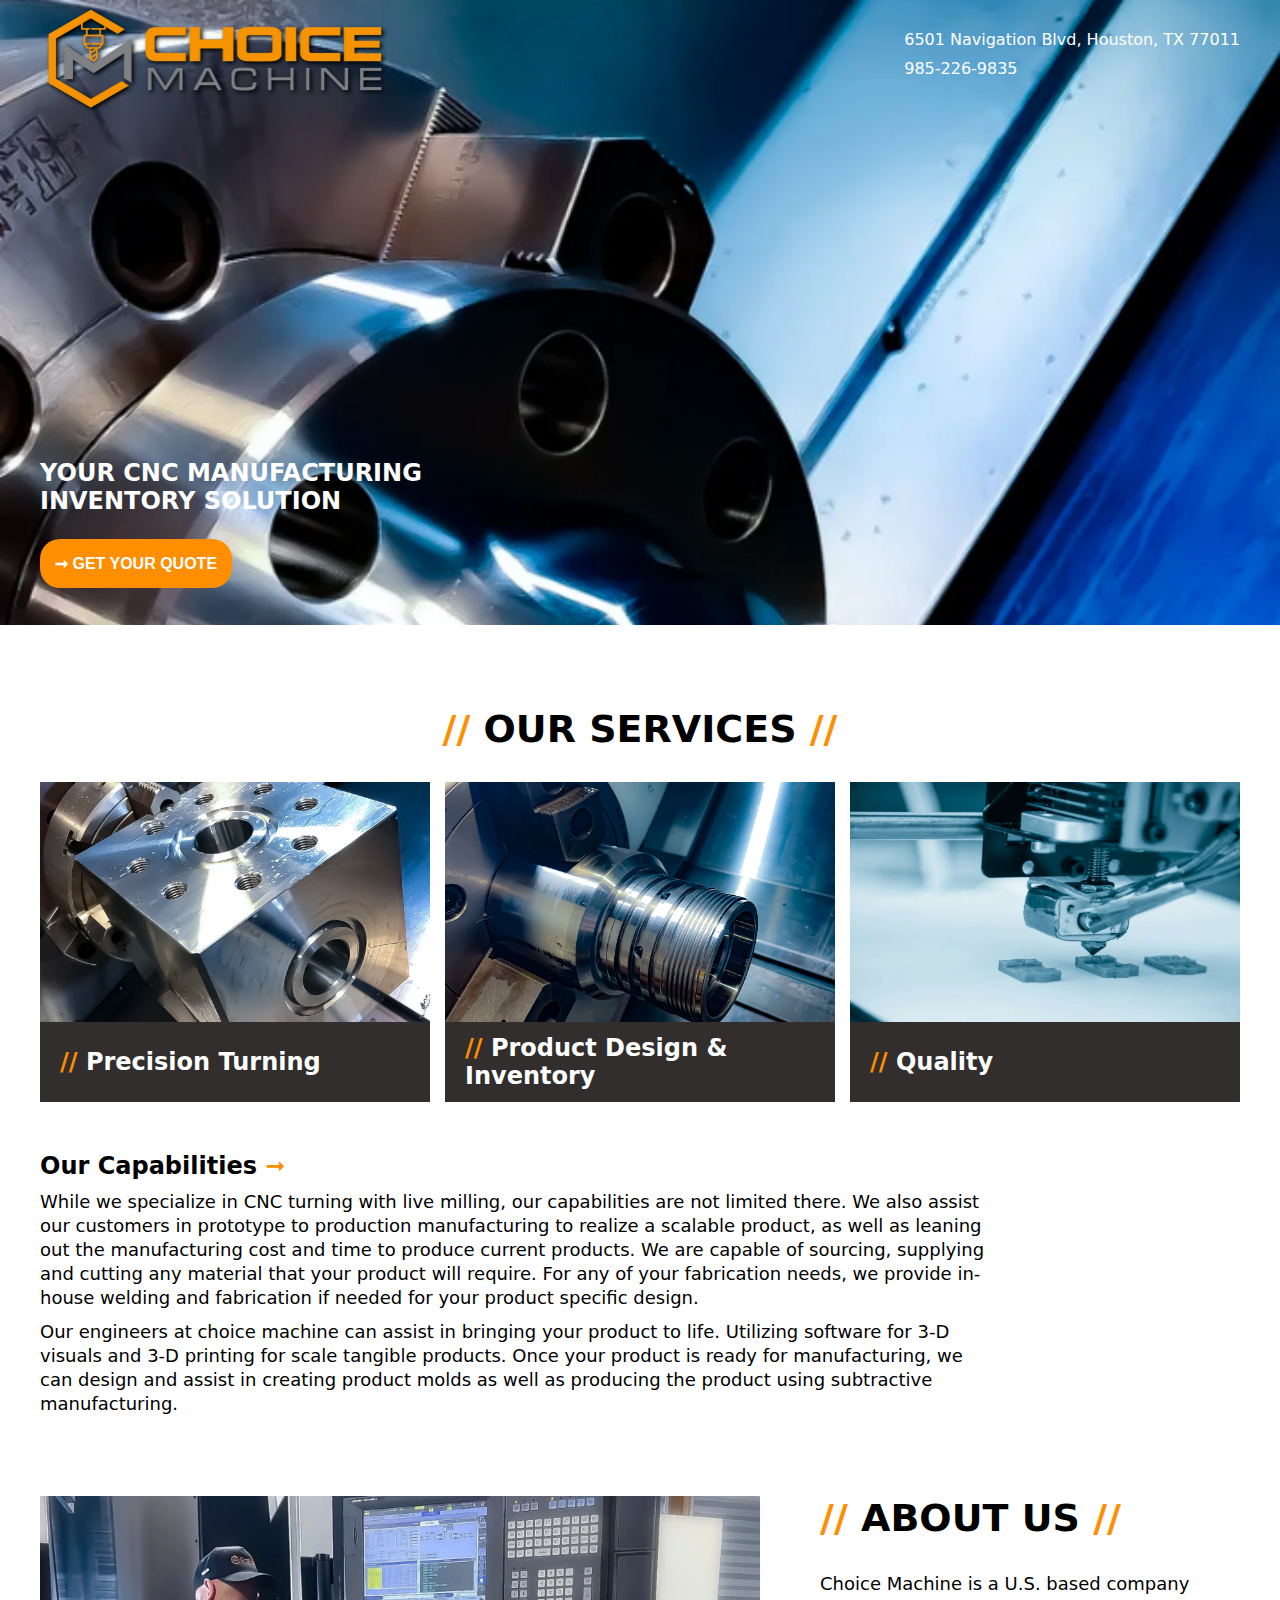
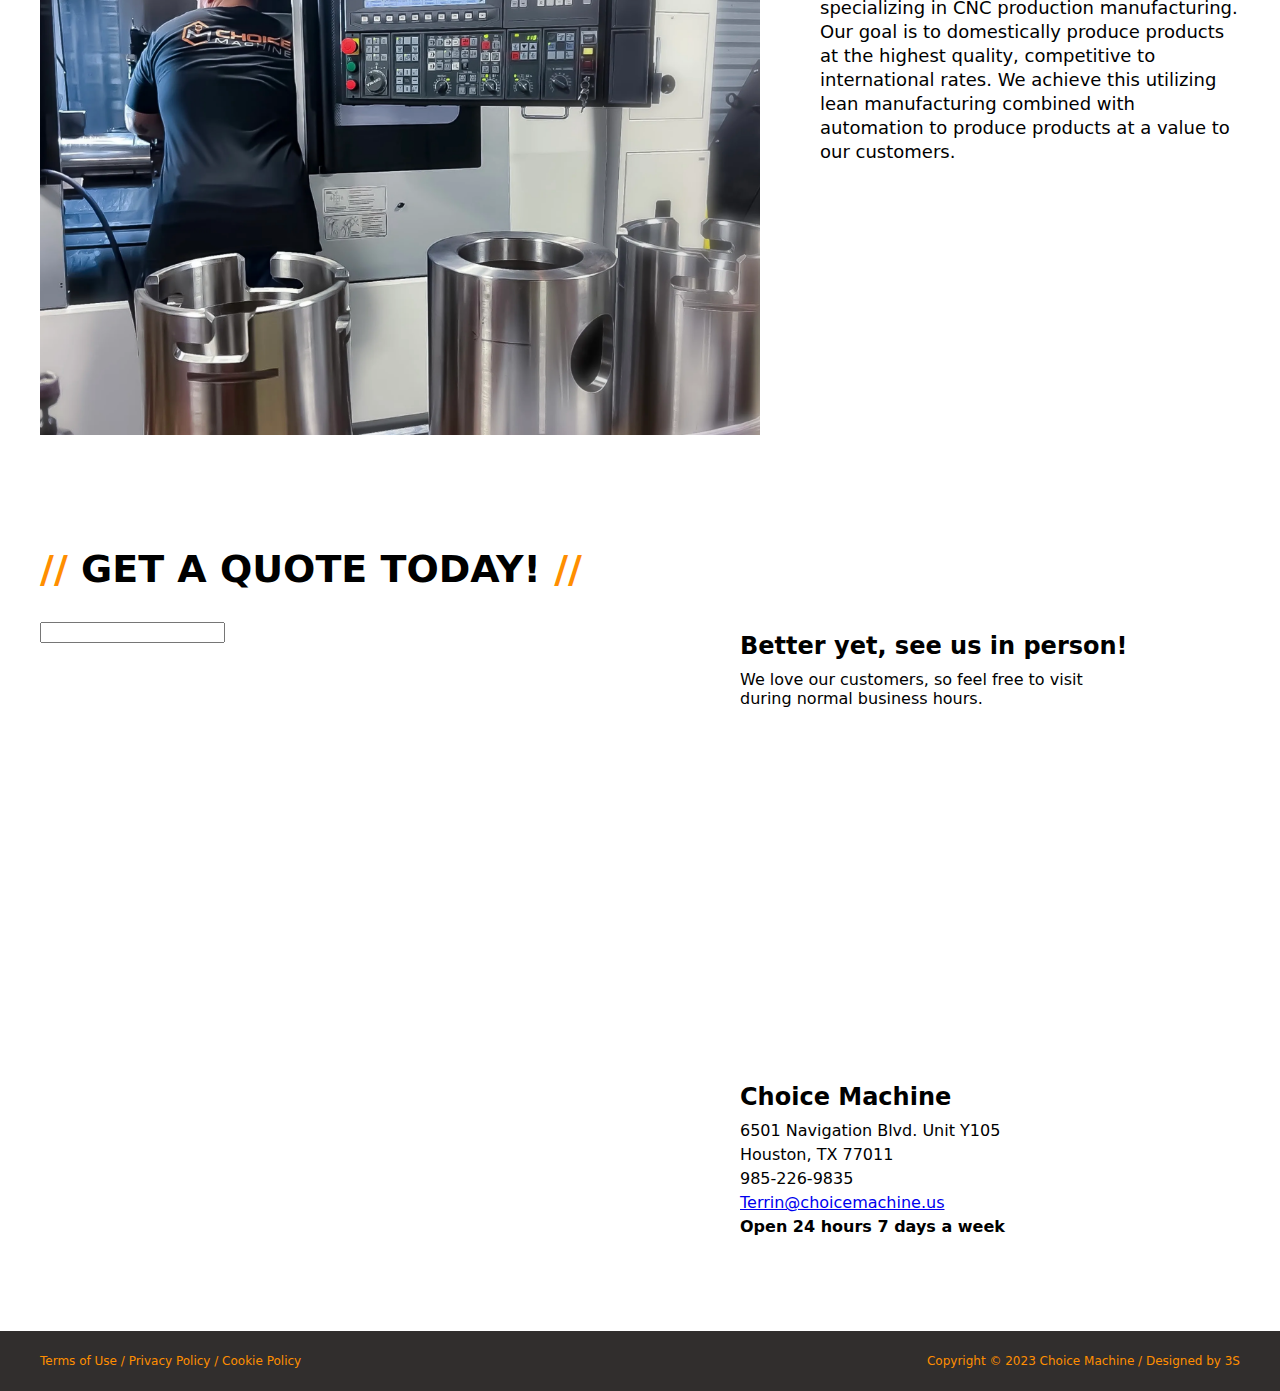
==== index.html @ 91a6412e "mobile styles" ====
<html lang="en">
<head>
  <meta charset="UTF-8">
  <meta name="viewport" content="width=device-width, initial-scale=1.0">
  <title>Choice Machine</title>
  <link rel="icon" href="./images/logo.webp">
  <link rel="stylesheet" href="master.css">
</head>
<body>
  <header>
    <div class="header-content">
      <div>
        <img src="./images/logo.webp" alt="logo" />
        <div class="nav-content">
          <p>6501 Navigation Blvd, Houston, TX 77011</p>
          <p>985-226-9835</p>
        </div>
      </div>
      <div class="quote-button">
        <h3>YOUR CNC MANUFACTURING <br> INVENTORY  SOLUTION</h3>
        <button><a href="#get-quote">&#10142; GET YOUR QUOTE</a></button>
      </div>
    </div>
  </header>
  <div class="main-content">

<!--    SERVICES SECTION-->

    <section id="services">
      <h2><span>//</span> OUR SERVICES <span>//</span></h2>
      <div class="service-info">
        <div class="service">
          <img src="./images/service_1.png" alt="part design image" />
          <div class="title">
            <h3><span>//</span> Precision Turning</h3>
          </div>
          <div class="overlay">
            <h3>Precision Turning</h3>
            <p>Specializing in precision, turning with live, tooling maximizing production with bar, feeder and automation to achieve lights out manufacturing providing value to our customers.</p>
          </div>
        </div>
        <div class="service">
          <img src="./images/service_2.png" alt="machining image" />
          <div class="title">
            <h3><span>//</span> Product Design &  Inventory</h3>
          </div>
          <div class="overlay">
            <h3>Product Design & Inventory</h3>
            <p>From as little as an idea, we can generate a 3-D virtual product and tangible 3-D printed prototype ready for mass manufacturing. Catering to our customers inventory needs, we provide in-house climate controlled warehouse storage.</p>
          </div>
        </div>
        <div class="service">
          <img src="./images/service_3.png" alt="supply chain image" />
          <div class="title">
            <h3><span>//</span> Quality</h3>
          </div>
          <div class="overlay">
            <h3>Quality</h3>
            <p>We are committed to delivering exceptional precision and quality in every product we manufacture. Our highly skilled team utilizes state-of-the-art technology, adhering to rigorous quality control processes to ensure each component exceeds custom specifications. We prioritize continuous improvement, custom satisfaction, and on-time delivery, making us a trusted partner for all your CNC machining needs.</p>
          </div>
        </div>
      </div>
      <div class="capabilities">
        <h3>Our Capabilities <span>&#10142;</span></h3>
        <p>While we specialize in CNC turning with live milling,  our capabilities are not limited there. We also assist our customers in prototype to production manufacturing to realize a scalable product, as well as leaning out the manufacturing cost and time to produce current products. We are capable of sourcing, supplying and cutting any material that your product will require. For any of your fabrication needs, we provide in-house welding and fabrication if needed for your product specific design.</p>
        <p>Our engineers at choice machine can assist in bringing your product to life. Utilizing software for 3-D visuals and 3-D printing for scale tangible products. Once your product is ready for manufacturing, we can design and assist in creating product molds as well as producing the product using subtractive manufacturing.</p>
      </div>
    </section>

<!--    ABOUT US SECTION-->

    <section id="about-us">
      <h2 class="mobile"><span>//</span> ABOUT US <span>//</span></h2>
      <img src="images/about_us.png" />
      <div>
        <h2 class="desktop"><span>//</span> ABOUT US <span>//</span></h2>
        <p>Choice Machine is a U.S. based company specializing in CNC production manufacturing. Our goal is to domestically produce products at the highest quality, competitive to international rates. We achieve this utilizing lean manufacturing combined with automation to produce products at a value to our customers.</p>
      </div>
    </section>

<!--    GET A QUOTE-->

    <section id="get-quote">
      <h2><span>//</span> GET A QUOTE TODAY! <span>//</span></h2>
      <div class="contact-container">
        <div class="form">
          <input />
        </div>
        <div class="address">
          <h4>Better yet, see us in person!</h4>
          <p>We love our customers, so feel free to visit during normal business hours.</p>
          <iframe
                  src="https://www.google.com/maps/embed?pb=!1m18!1m12!1m3!1d3463.9435315327482!2d-95.3067682!3d29.750347399999995!2m3!1f0!2f0!3f0!3m2!1i1024!2i768!4f13.1!3m3!1m2!1s0x8640bc21a9628c05%3A0x14b3a425edf90ebf!2s6501%20Navigation%20Blvd%20y105%2C%20Houston%2C%20TX%2077011!5e0!3m2!1sen!2sus!4v1688682218917!5m2!1sen!2sus"
                  width="600" height="450" style="border:0;" allowfullscreen="" loading="lazy"
                  referrerpolicy="no-referrer-when-downgrade">
          </iframe>
          <h4>Choice Machine</h4>
          <p>6501 Navigation Blvd. Unit Y105</p>
          <p>Houston, TX 77011</p>
          <p>985-226-9835</p>
          <a href="mailto:terrin@choicemachine.us">Terrin@choicemachine.us</a>
          <p>Open 24 hours 7 days a week</p>
        </div>
      </div>
    </section>
  </div>
  <footer>
    <div class="footer-content">
      <div>
        <a href="/">Terms of Use /</a>
        <a href="/">Privacy Policy /</a>
        <a href="/">Cookie Policy</a>
      </div>
      <p>Copyright &#169; 2023 Choice Machine / Designed by <a href="">3S</a> </p>
    </div>
  </footer>
</body>
</html>
---- master.css ----
:root {
    --dark-gray: #312e2d;
    --orange-color: #ff8e00;
    --orange-hover-color: #ff8210;
}

/* BODY */
body {
    font-family: system-ui, -apple-system, BlinkMacSystemFont, 'Segoe UI', Roboto, Oxygen, Ubuntu, Cantarell, 'Open Sans', 'Helvetica Neue', sans-serif;
    margin: 0;
    overflow-x: hidden;
}

body p {
    margin: 0;
}

/* HEADINGS */

h2 {
    font-size: 38px;
}

h3 {
    color: #ffffff;
    font-size: 24px;
}

h4 {
    font-size: 24px;
}

span {
    color: var(--orange-color);
}

/*HEADER*/

header {
    background-image: url("./images/bg_header.png");
    background-size: cover;
    color: #ffffff;
    display: flex;
    height: 625px;
    justify-content: center;
    margin-bottom: 50px;
    width: 100%;
}

div.header-content {
    display: flex;
    flex-direction: column;
    height: 94%;
    justify-content: space-between;
    max-width: 1200px;
    width: 94%;
}

div.header-content > div:first-child {
    align-items: center;
    display: flex;
    justify-content: space-between;
}

header img {
    filter: drop-shadow(2px 2px 2px #000000);
    width: 350px;
}

header div.nav-content p {
    margin-bottom: 10px;
}

header button {
    background-color: var(--orange-color);
    border: none;
    border-radius: 20px;
    cursor: pointer;
    padding: 15px;
}

header button:hover {
    background-color: var(--orange-hover-color);
}

header button a {
    color: #ffffff;
    font-size: 16px;
    font-weight: bold;
    text-decoration: none;
}

/* MAIN SECTIONS */

div.main-content {
    align-items: center;
    display: flex;
    flex-direction: column;
    width: 100%
}

section {
    align-items: center;
    display: flex;
    flex-direction: column;
    margin-bottom: 80px;
    max-width: 1200px;
    width: 94%;
}

/* SERVICES */

div.service-info {
    display: flex;
    flex-wrap: wrap;
    justify-content: space-between;
    width: 100%;
}

div.service {
    cursor: pointer;
    height: 320px;
    position: relative;
    width: 390px;
}

div.service h3 {
    margin: 0;
    padding-left: 20px;
}

div.service > img {
    height: 240px;
    width: 100%;
}

div.title {
    align-items: center;
    background-color: var(--dark-gray);
    display: flex;
    height: 80px;
    width: 100%;
}

div.overlay {
    align-items: center;
    background-color: var(--orange-color);
    color: #ffffff;
    display: flex;
    flex-direction: column;
    height: 100%;
    justify-content: center;
    opacity: 0;
    position: absolute;
    top: 0;
    width: 100%;
}

div.overlay > h3 {
    margin-bottom: 15px;
    padding-left: 0;
}

div.overlay > p {
    width: 80%
}

div.service:hover div.overlay {
    opacity: 100%;
}

div.capabilities {
    align-self: flex-start;
    width: 80%;
}

div.capabilities > p {
    font-size: 18px;
    line-height: 1.5rem;
    margin-top: 10px;
}

div.capabilities > h3 {
    align-self: flex-start;
    color: #000000;
    margin-bottom: 10px;
    margin-top: 50px;
}

/* ABOUT US */

section#about-us  {
    align-items: flex-start;
    flex-direction: row;
    justify-content: space-between;
}

section#about-us div {
    width: 35%;
}

section#about-us div > p {
    font-size: 18px;
    line-height: 1.5rem;
    margin-top: 20px;
}

section#about-us img {
    width: 60%;
}

section#about-us h2.desktop {
    margin-top: 0;
}

section#about-us  h2.mobile {
    display: none;
}

/* GET QUOTE */

section#get-quote {
    margin-bottom: 50px;
}

section#get-quote h2 {
    align-self: flex-start;
}

#get-quote h4 {
    margin: 10px 0px;
}

div.contact-container {
    display: flex;
    justify-content: space-between;
    width: 100%
}

div.address p {
    margin-bottom: 5px;
    max-width: 380px;
}

div.address p:last-child {
    font-weight: bold;
    margin-top: 5px;
}

iframe  {
    height: 350px;
    margin-top: 10px;
    width: 500px;
}

/* CAPABILITIES */

/*section#capabilities > h2 {*/
/*    align-self: flex-start;*/
/*}*/

/*section#capabilities > p {*/
/*    line-height: 1.35rem;*/
/*}*/

/*section#capabilities > table {*/
/*    margin-top: 20px;*/
/*}*/

/*table h3 {*/
/*    margin: 0;*/
/*}*/

/*table span {*/
/*    color: #ffffff;*/
/*}*/

/* FOOTER */

footer {
    background-color: var(--dark-gray);
    color: var(--orange-color);
    display: flex;
    font-size: 12px;
    height: 60px;
    justify-content: center;
    margin-top: 40px;
    width: 100%;
}

footer div.footer-content {
    align-items: center;
    display: flex;
    justify-content: space-between;
    max-width: 1200px;
    width: 94%;
}

footer a {
    color: var(--orange-color);
    text-decoration: none;
}

footer a:hover {
    color: #ffffff;
}

/*TABLET STYLES*/

@media (min-width: 641px) and (max-width: 915px) {
    /* SERVICES */

    div.service-info {
        justify-content: center;
    }

    div.service {
        margin-bottom: 20px;
    }
}

/*MOBILE STYLES*/

@media (max-width: 640px) {
    /*HEADER*/
    header {
        height: 500px;
    }

    div.header-content > div:first-child {
        flex-direction: column;
    }

    header div.nav-content p {
        font-weight: bold;
        margin-bottom: 10px;
        text-shadow: 2px 2px black;
    }

    /*HEADINGS*/
    h2 {
        font-size: 32px;
        margin-top: 0;
    }

    /* MAIN SECTIONS */
    section {
        margin-bottom: 50px;
        width: 100%;
    }

    /* SERVICES */
    div.capabilities {
        align-self: center;
        width: 90%;
    }

    /*ABOUT-US*/
    section#about-us  {
        align-items: center;
        flex-direction: column;
    }

    section#about-us  h2.mobile {
        display: block;
        text-align: center;
    }

    section#about-us  h2.desktop  {
        display: none;
    }

    section#about-us img {
        width: 100%;
    }

    section#about-us div {
        width: 90%;
    }

    section#about-us > p {
        width: 90%;
    }

    /* GET QUOTE */
    section#get-quote h2 {
        align-self: center;
        font-size: 30px;
    }

    div.contact-container {
        flex-direction: column;
    }

    section#get-quote iframe {
        width: 100%;
    }

    section#get-quote h4, p, a {
        padding-left: 10px;
    }


    /* FOOTER */
    footer {
        margin-top: 0;
    }

    footer div.footer-content {
        flex-direction: column;
        justify-content: space-around;
    }
}
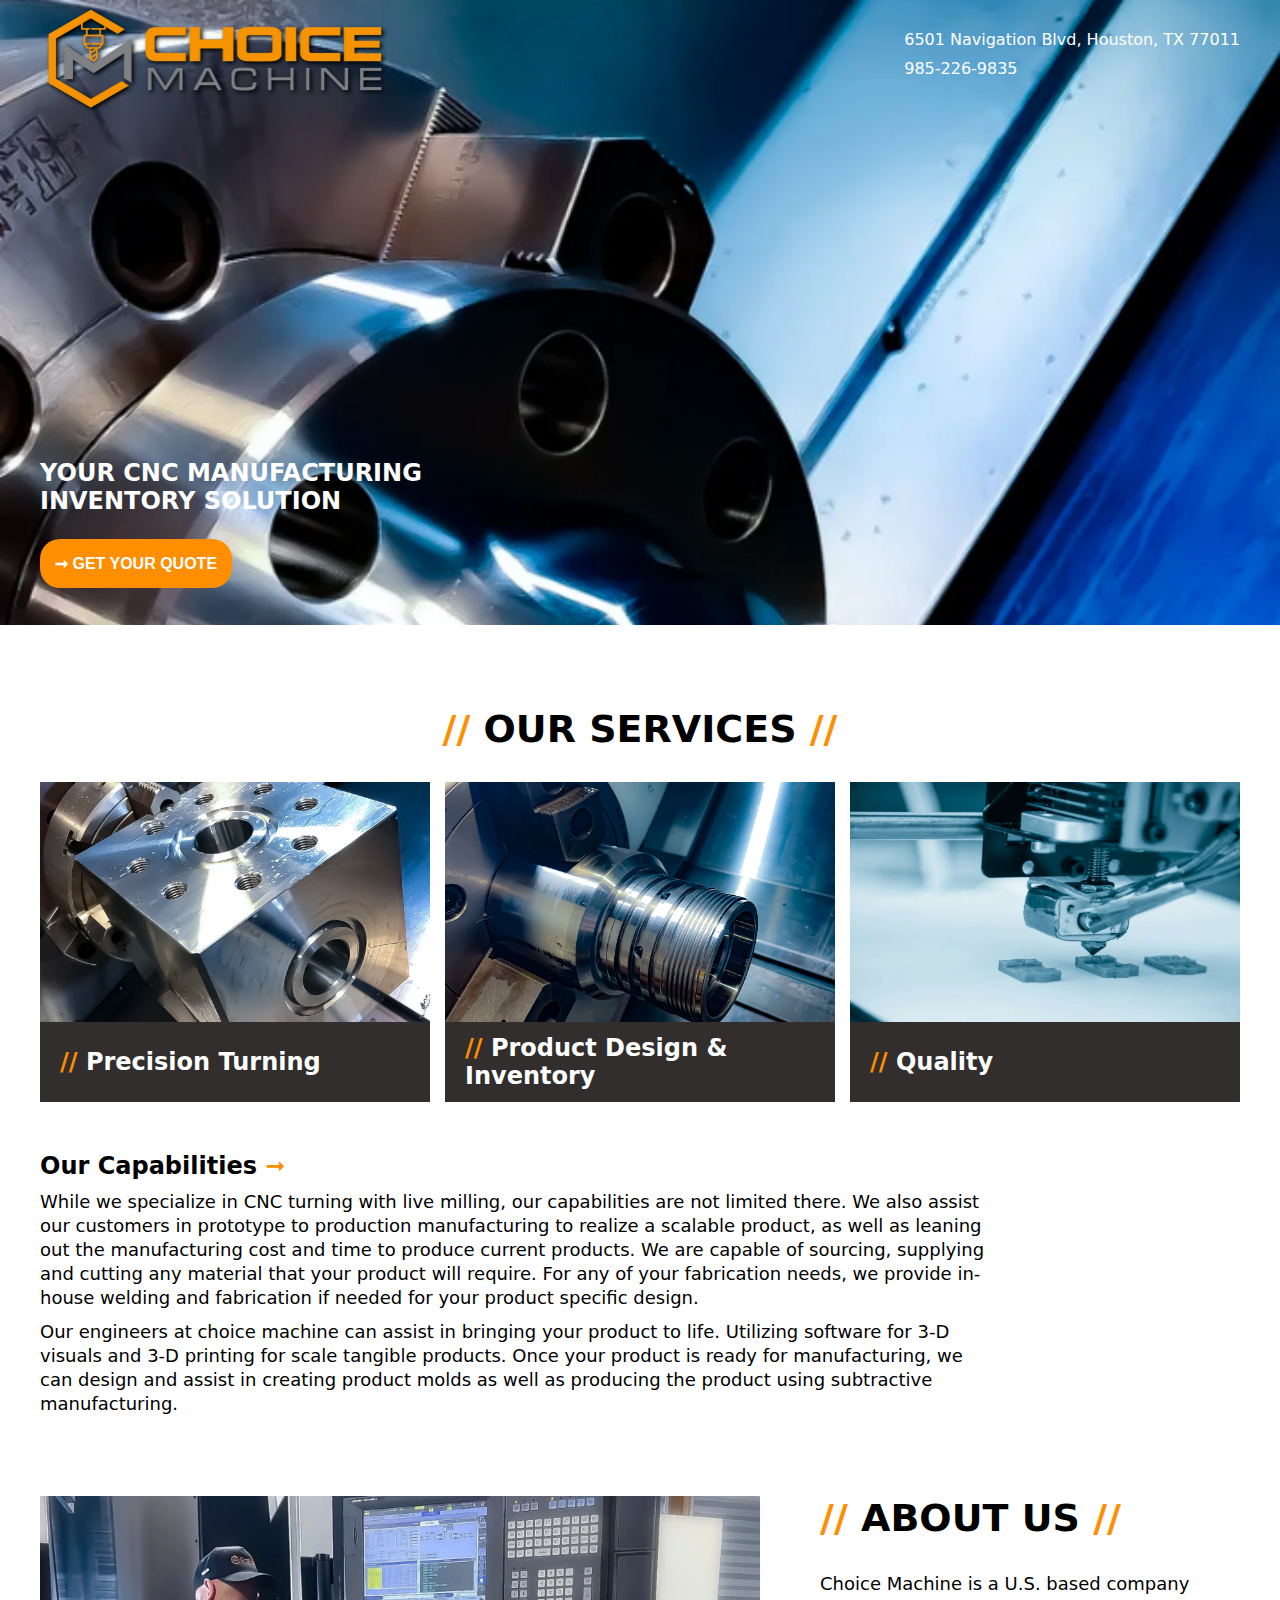
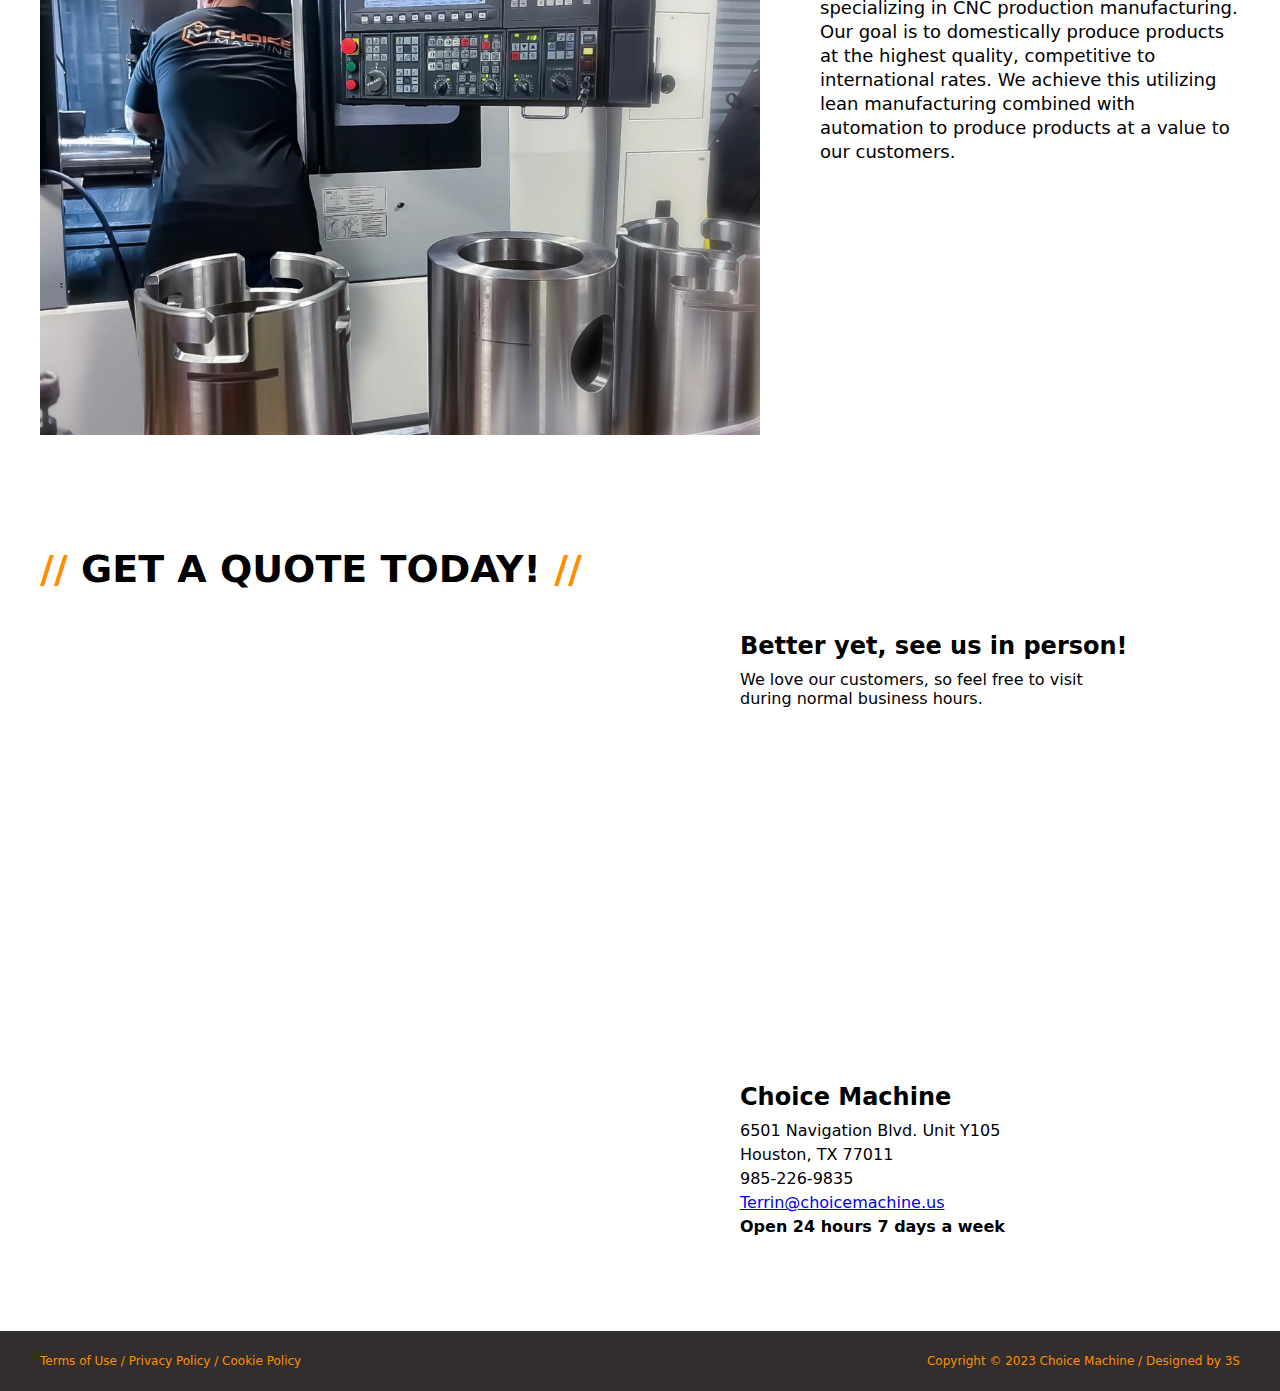
==== commit 12c5cae5: "Adding hubspot form" ====
--- a/index.html
+++ b/index.html
@@ -18,7 +18,7 @@
       </div>
       <div class="quote-button">
         <h3>YOUR CNC MANUFACTURING <br> INVENTORY  SOLUTION</h3>
-        <button><a href="#get-quote">&#10142; GET YOUR QUOTE</a></button>
+        <button><a href="#quote">&#10142; GET YOUR QUOTE</a></button>
       </div>
     </div>
   </header>
@@ -81,10 +81,17 @@
 <!--    GET A QUOTE-->
 
     <section id="get-quote">
-      <h2><span>//</span> GET A QUOTE TODAY! <span>//</span></h2>
+      <h2 id="quote"><span>//</span> GET A QUOTE TODAY! <span>//</span></h2>
       <div class="contact-container">
         <div class="form">
-          <input />
+          <script charset="utf-8" type="text/javascript" src="//js.hsforms.net/forms/embed/v2.js"></script>
+          <script>
+            hbspt.forms.create({
+              region: "na1",
+              portalId: "43579281",
+              formId: "3d541214-cba6-4a3e-b65d-95de5de8afb2"
+            });
+          </script>
         </div>
         <div class="address">
           <h4>Better yet, see us in person!</h4>
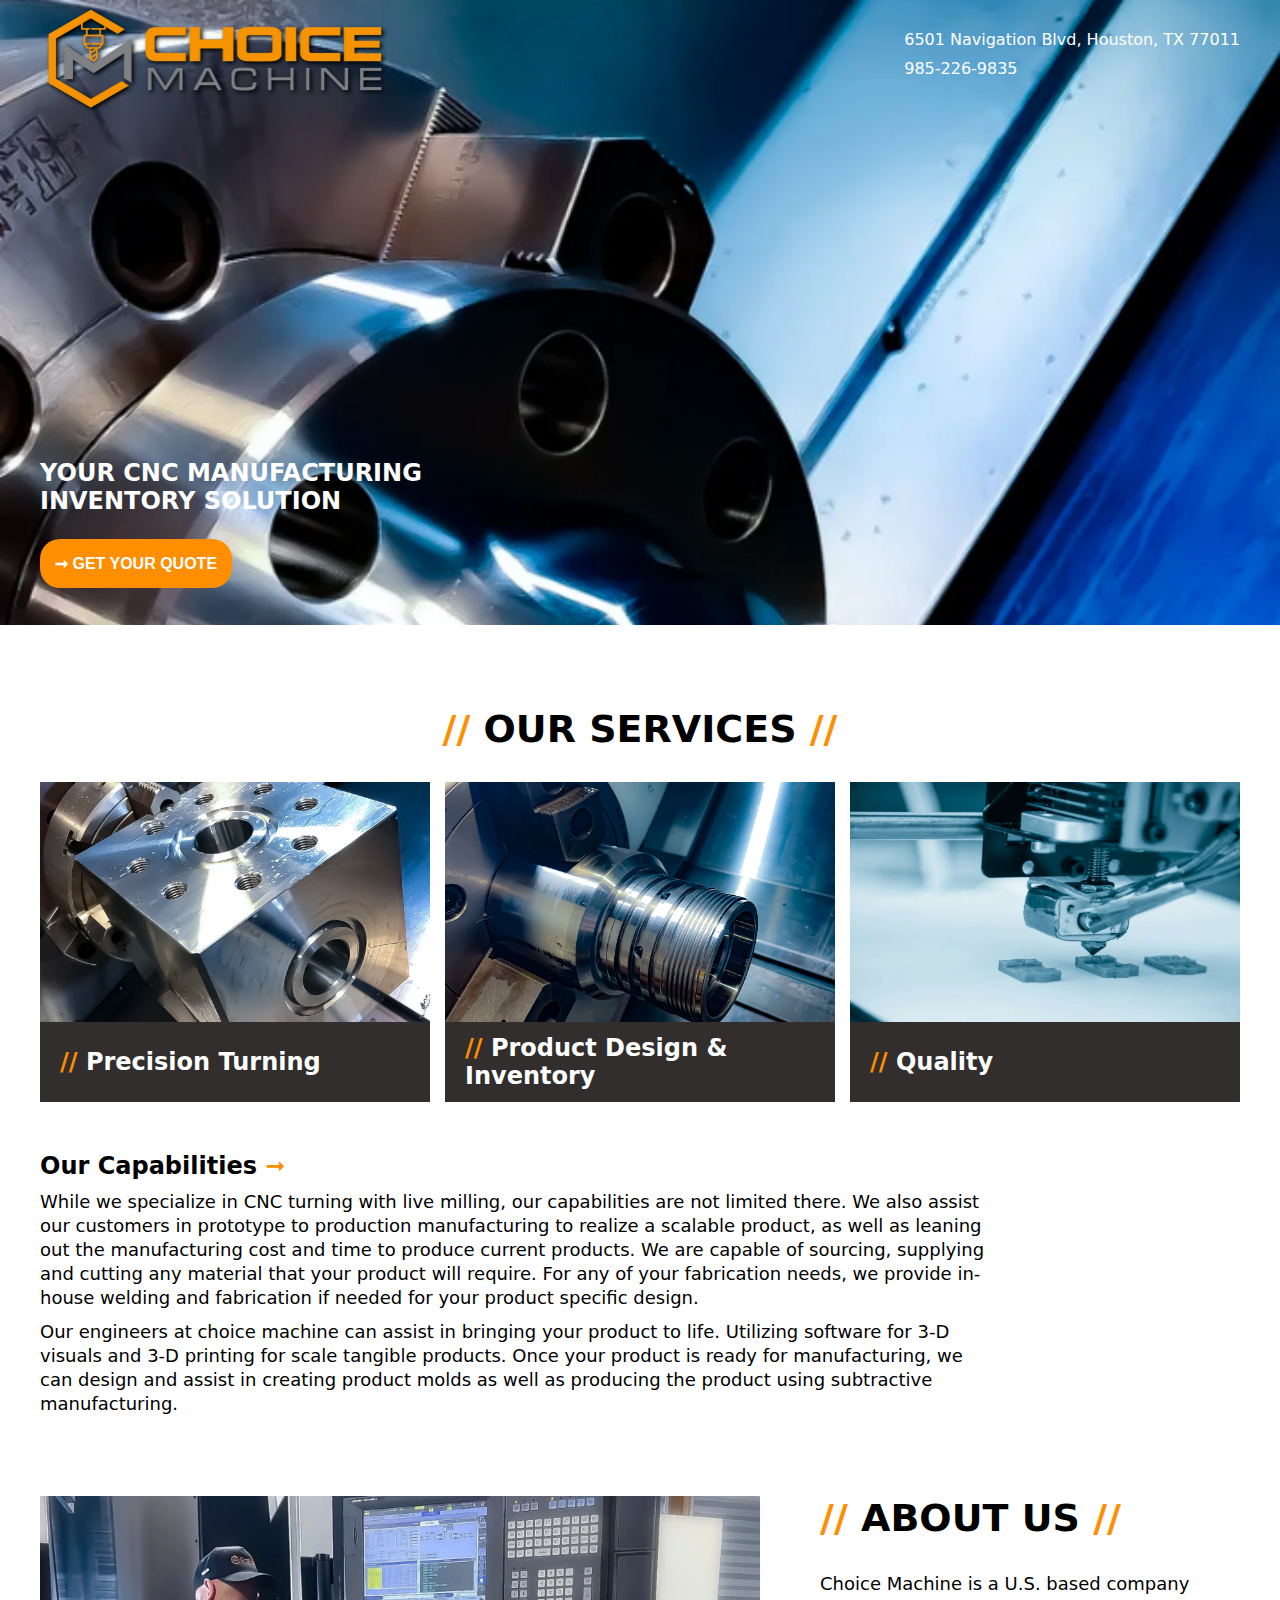
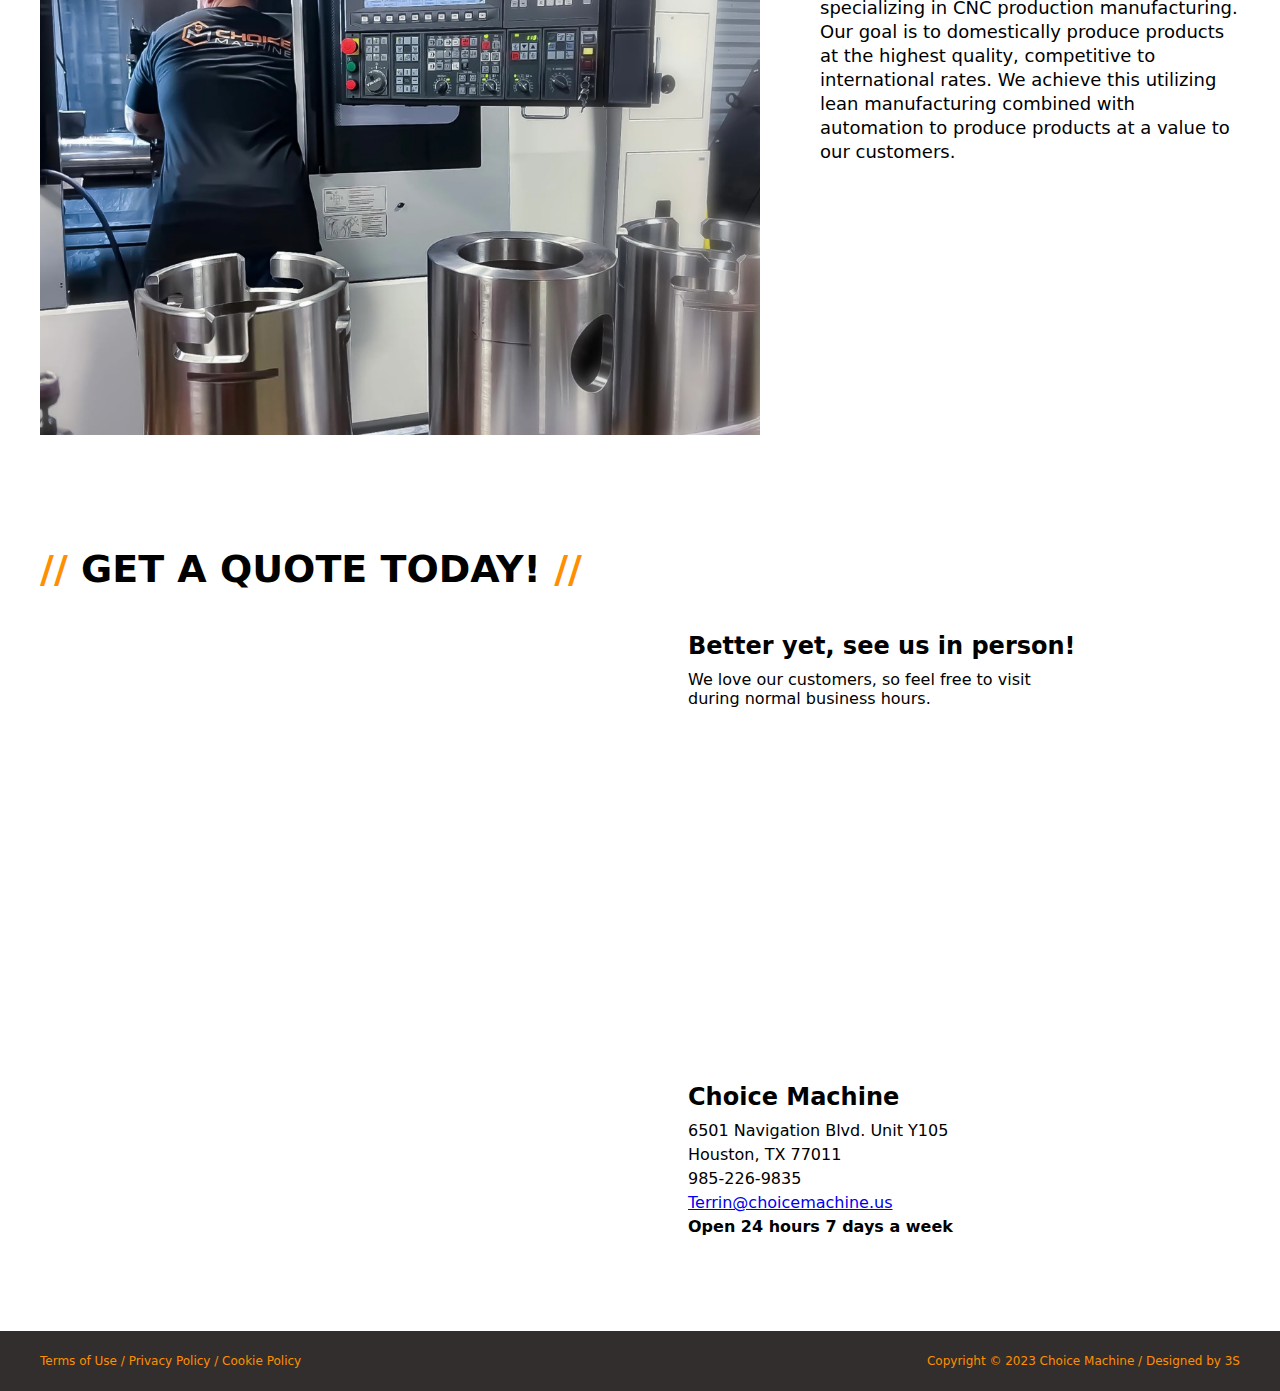
==== commit a5207a65: "Add hubspot embed code" ====
--- a/index.html
+++ b/index.html
@@ -6,6 +6,9 @@
   <link rel="icon" href="./images/logo.webp">
   <link rel="stylesheet" href="master.css">
 </head>
+<!-- Start of HubSpot Embed Code -->
+<script type="text/javascript" id="hs-script-loader" async defer src="//js.hs-scripts.com/43579281.js"></script>
+<!-- End of HubSpot Embed Code -->
 <body>
   <header>
     <div class="header-content">
--- a/master.css
+++ b/master.css
@@ -237,6 +237,14 @@
     width: 100%
 }
 
+div.form {
+    width: 46%;
+}
+
+div.address {
+    width: 46%;
+}
+
 div.address p {
     margin-bottom: 5px;
     max-width: 380px;
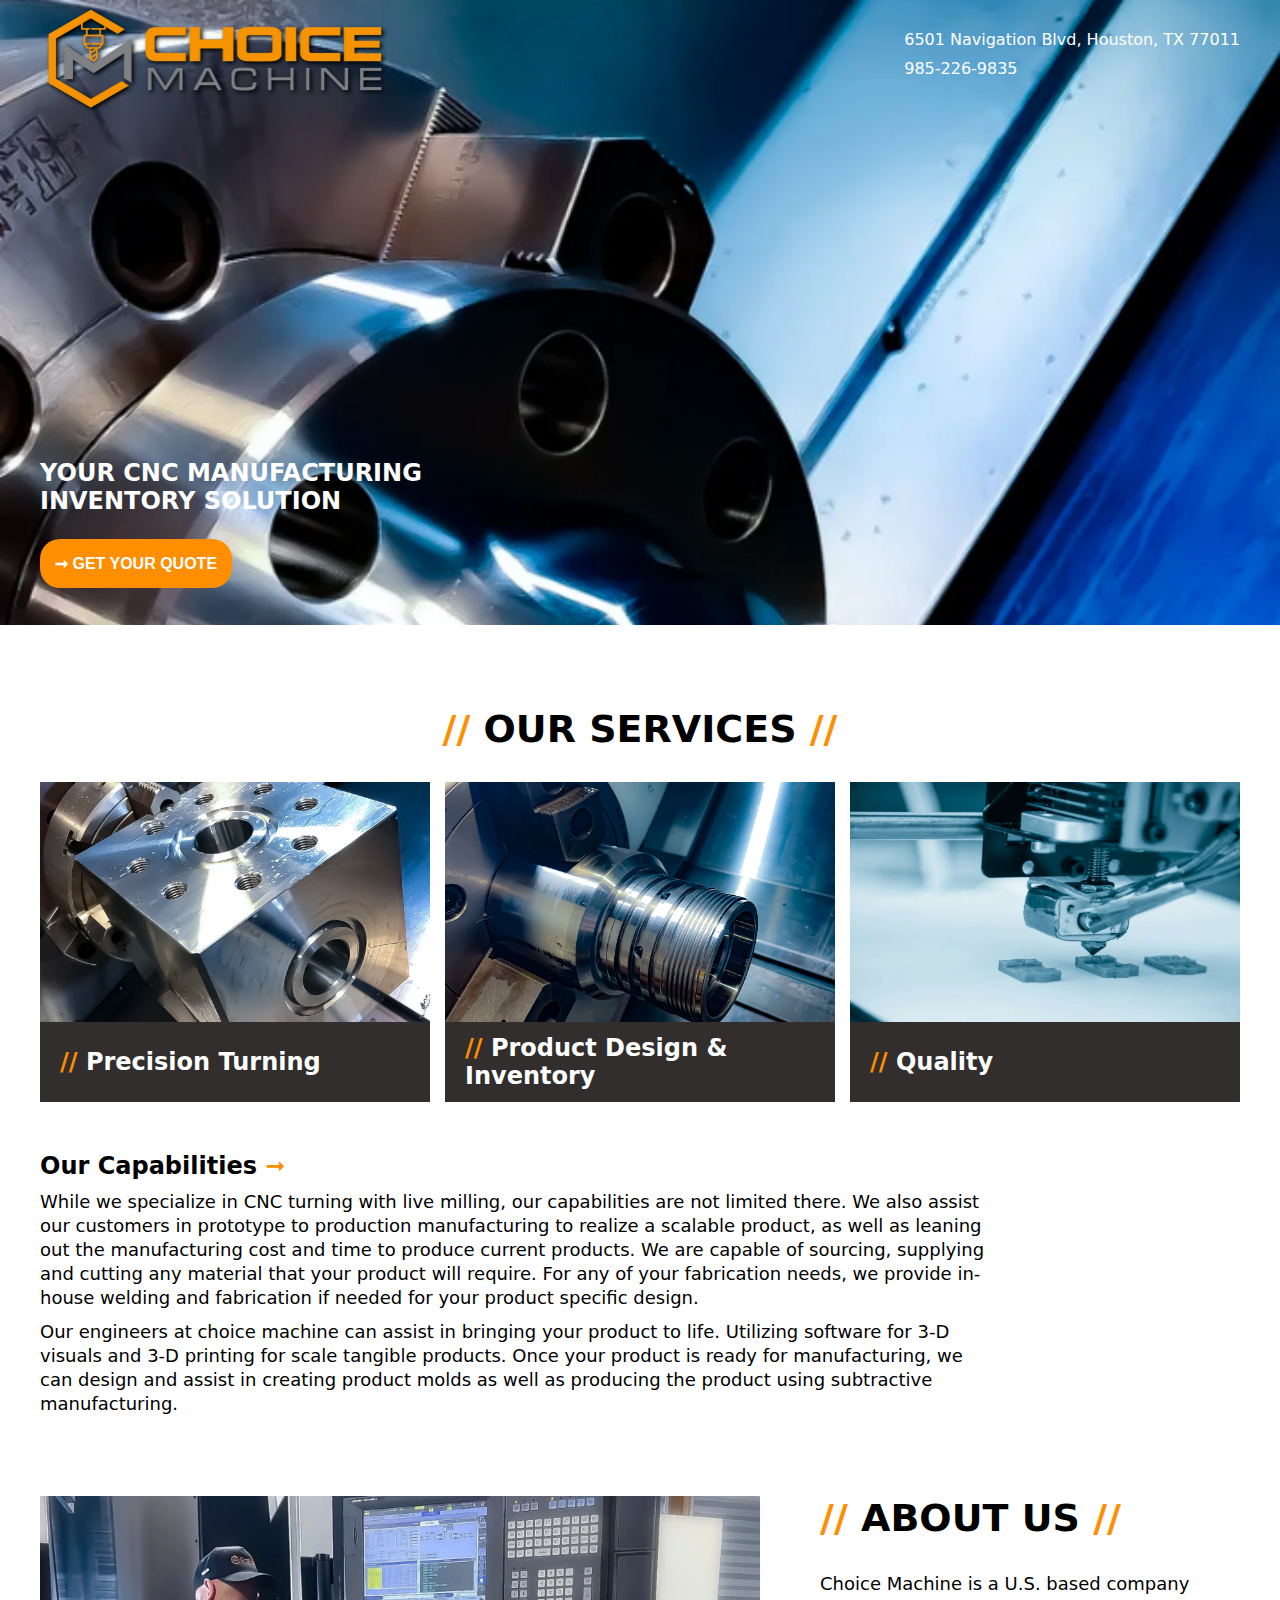
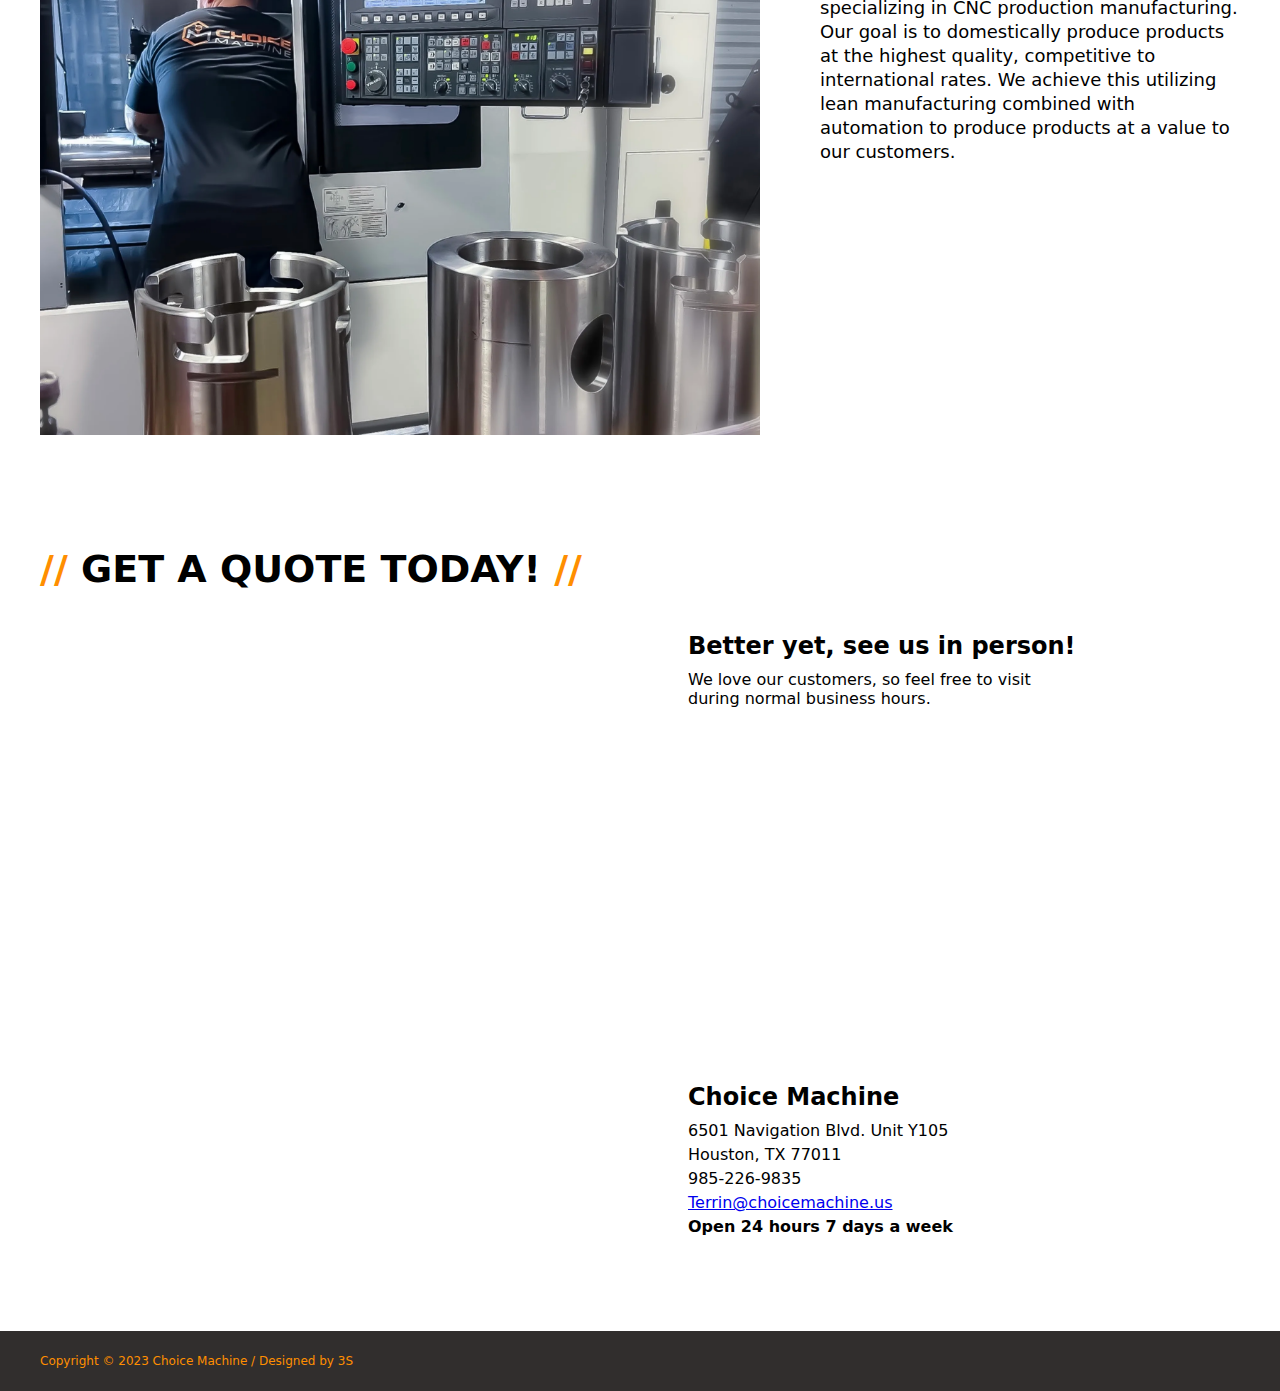
==== commit c63d92eb: "fix form mobile" ====
--- a/index.html
+++ b/index.html
@@ -116,11 +116,11 @@
   </div>
   <footer>
     <div class="footer-content">
-      <div>
-        <a href="/">Terms of Use /</a>
-        <a href="/">Privacy Policy /</a>
-        <a href="/">Cookie Policy</a>
-      </div>
+<!--      <div>-->
+<!--        <a href="/">Terms of Use /</a>-->
+<!--        <a href="/">Privacy Policy /</a>-->
+<!--        <a href="/">Cookie Policy</a>-->
+<!--      </div>-->
       <p>Copyright &#169; 2023 Choice Machine / Designed by <a href="">3S</a> </p>
     </div>
   </footer>
--- a/master.css
+++ b/master.css
@@ -258,7 +258,7 @@
 iframe  {
     height: 350px;
     margin-top: 10px;
-    width: 500px;
+    width: 100%;
 }
 
 /* CAPABILITIES */
@@ -397,7 +397,16 @@
     }
 
     div.contact-container {
+        align-items: center;
         flex-direction: column;
+    }
+
+    div.form {
+        width: 90%;
+    }
+
+    div.address {
+        width: 100%;
     }
 
     section#get-quote iframe {
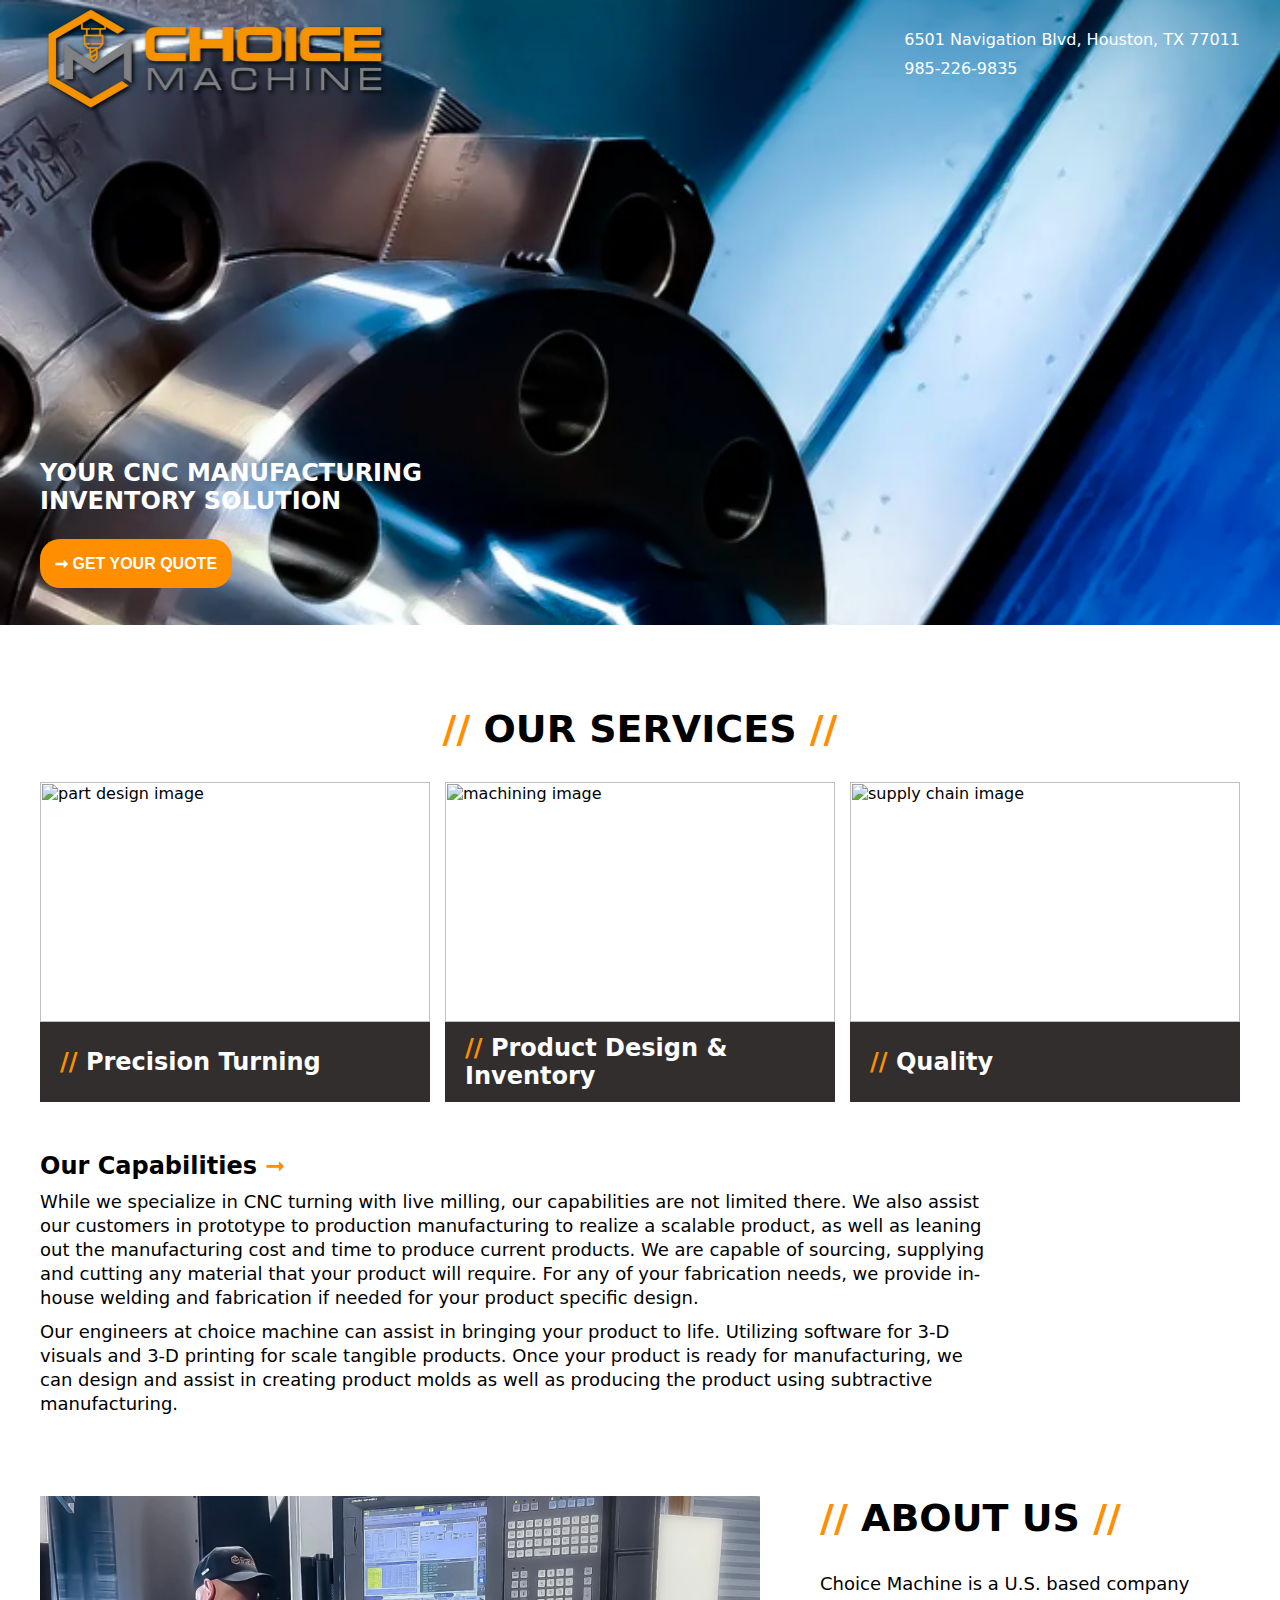
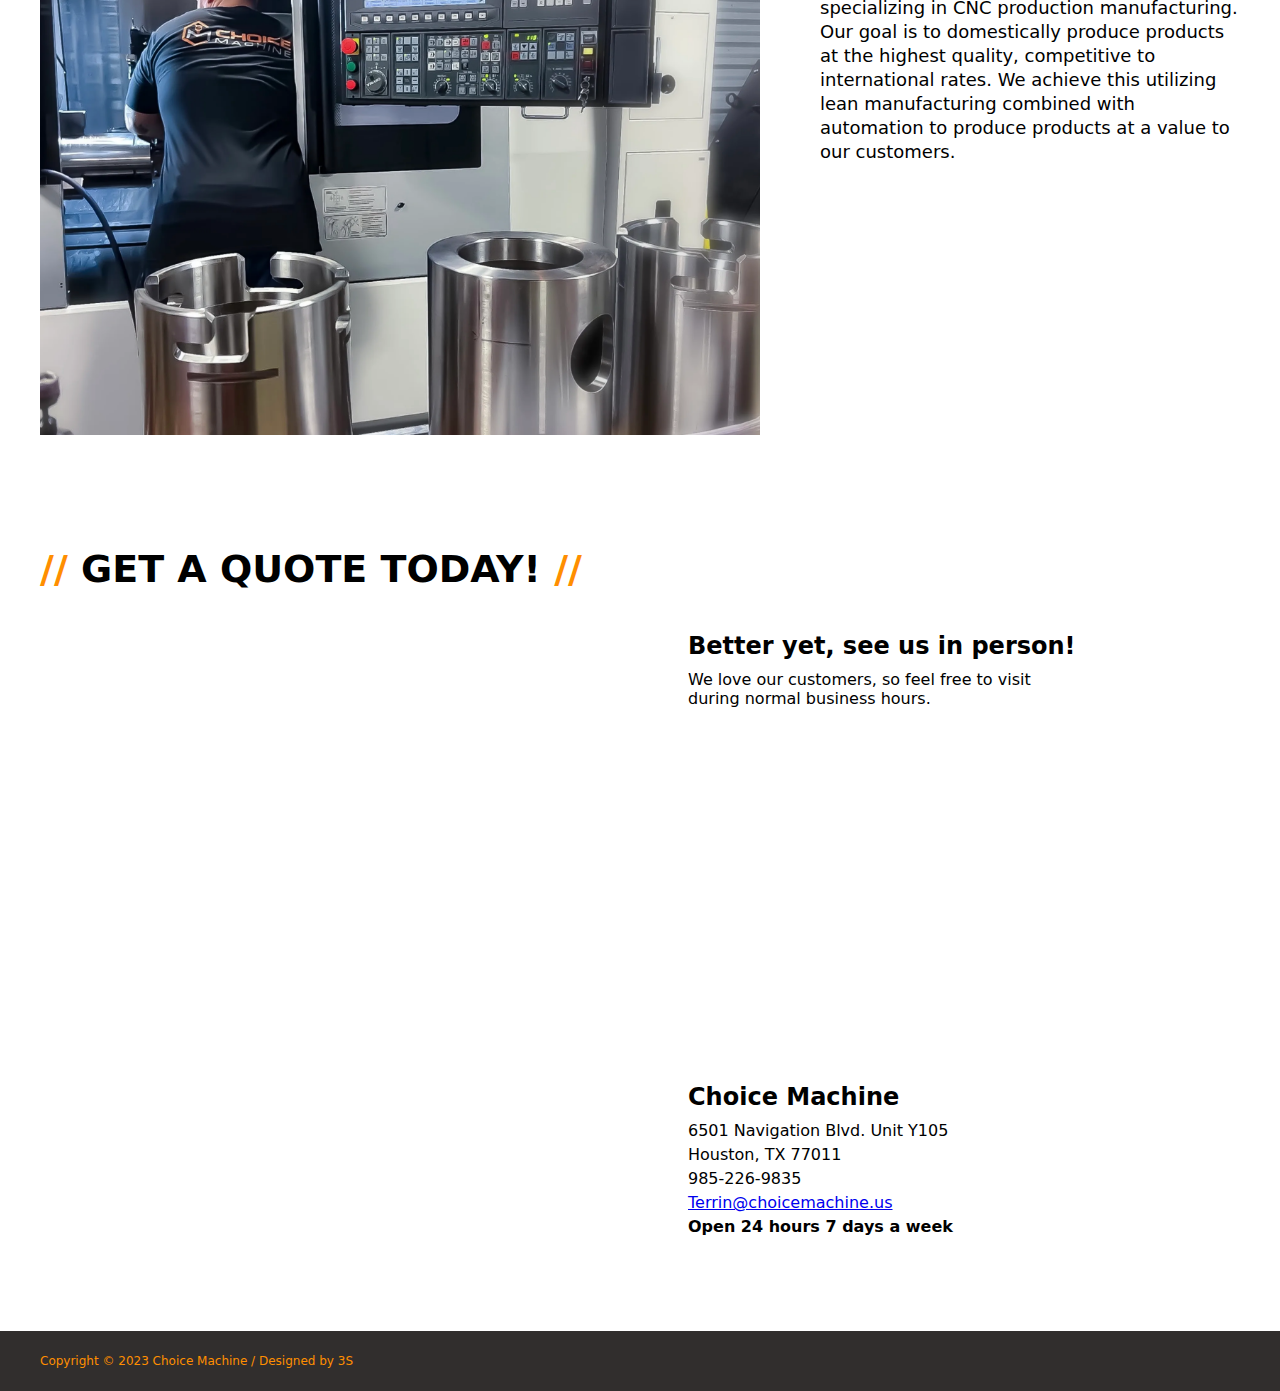
==== commit 230bbd39: "adding webp images" ====
--- a/index.html
+++ b/index.html
@@ -3,7 +3,7 @@
   <meta charset="UTF-8">
   <meta name="viewport" content="width=device-width, initial-scale=1.0">
   <title>Choice Machine</title>
-  <link rel="icon" href="./images/logo.webp">
+  <link rel="icon" href="./webp/logo.webp">
   <link rel="stylesheet" href="master.css">
 </head>
 <!-- Start of HubSpot Embed Code -->
@@ -13,7 +13,7 @@
   <header>
     <div class="header-content">
       <div>
-        <img src="./images/logo.webp" alt="logo" />
+        <img src="./webp/logo.webp" alt="logo" />
         <div class="nav-content">
           <p>6501 Navigation Blvd, Houston, TX 77011</p>
           <p>985-226-9835</p>
@@ -33,7 +33,7 @@
       <h2><span>//</span> OUR SERVICES <span>//</span></h2>
       <div class="service-info">
         <div class="service">
-          <img src="./images/service_1.png" alt="part design image" />
+          <img src="./webp/service_1.png" alt="part design image" />
           <div class="title">
             <h3><span>//</span> Precision Turning</h3>
           </div>
@@ -43,7 +43,7 @@
           </div>
         </div>
         <div class="service">
-          <img src="./images/service_2.png" alt="machining image" />
+          <img src="./webp/service_2.png" alt="machining image" />
           <div class="title">
             <h3><span>//</span> Product Design &  Inventory</h3>
           </div>
@@ -53,7 +53,7 @@
           </div>
         </div>
         <div class="service">
-          <img src="./images/service_3.png" alt="supply chain image" />
+          <img src="./webp/service_3.png" alt="supply chain image" />
           <div class="title">
             <h3><span>//</span> Quality</h3>
           </div>
--- a/master.css
+++ b/master.css
@@ -363,6 +363,11 @@
         width: 90%;
     }
 
+    div.service {
+        width: 100%;
+    }
+
+
     /*ABOUT-US*/
     section#about-us  {
         align-items: center;
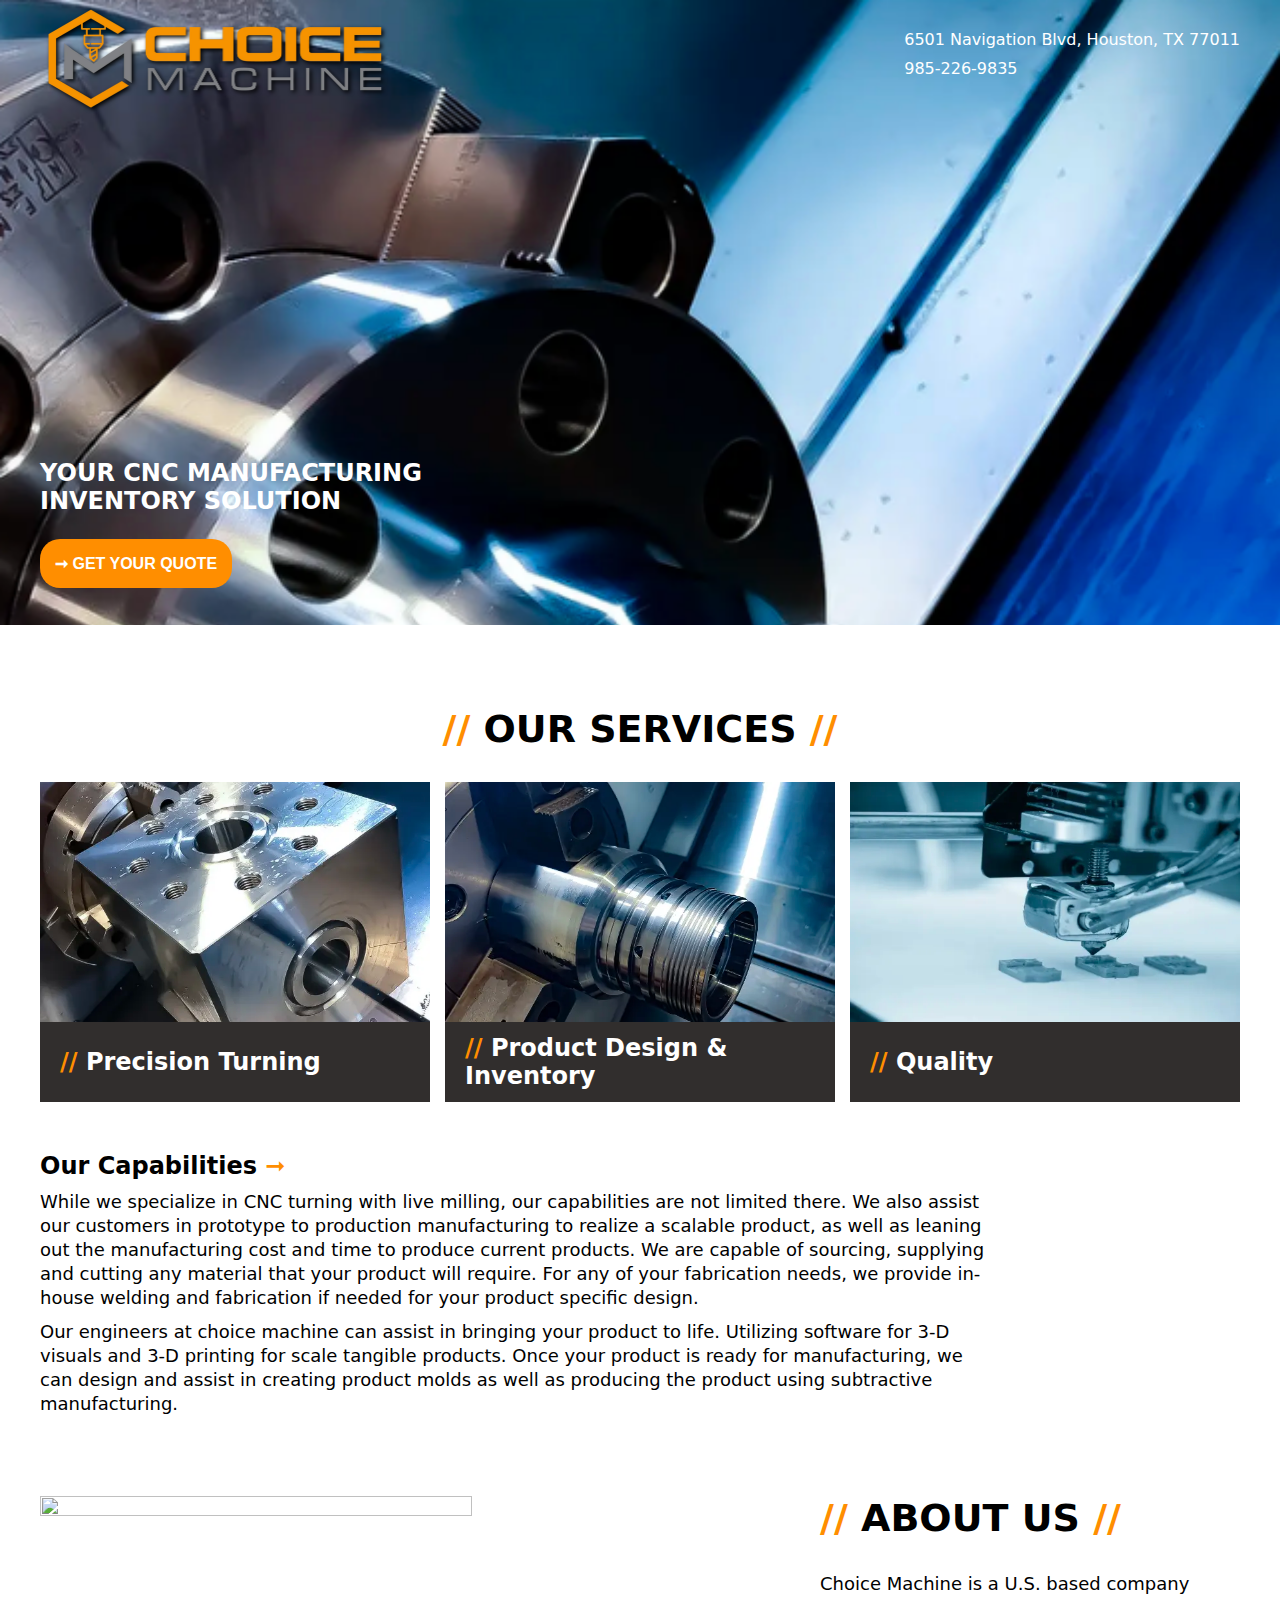
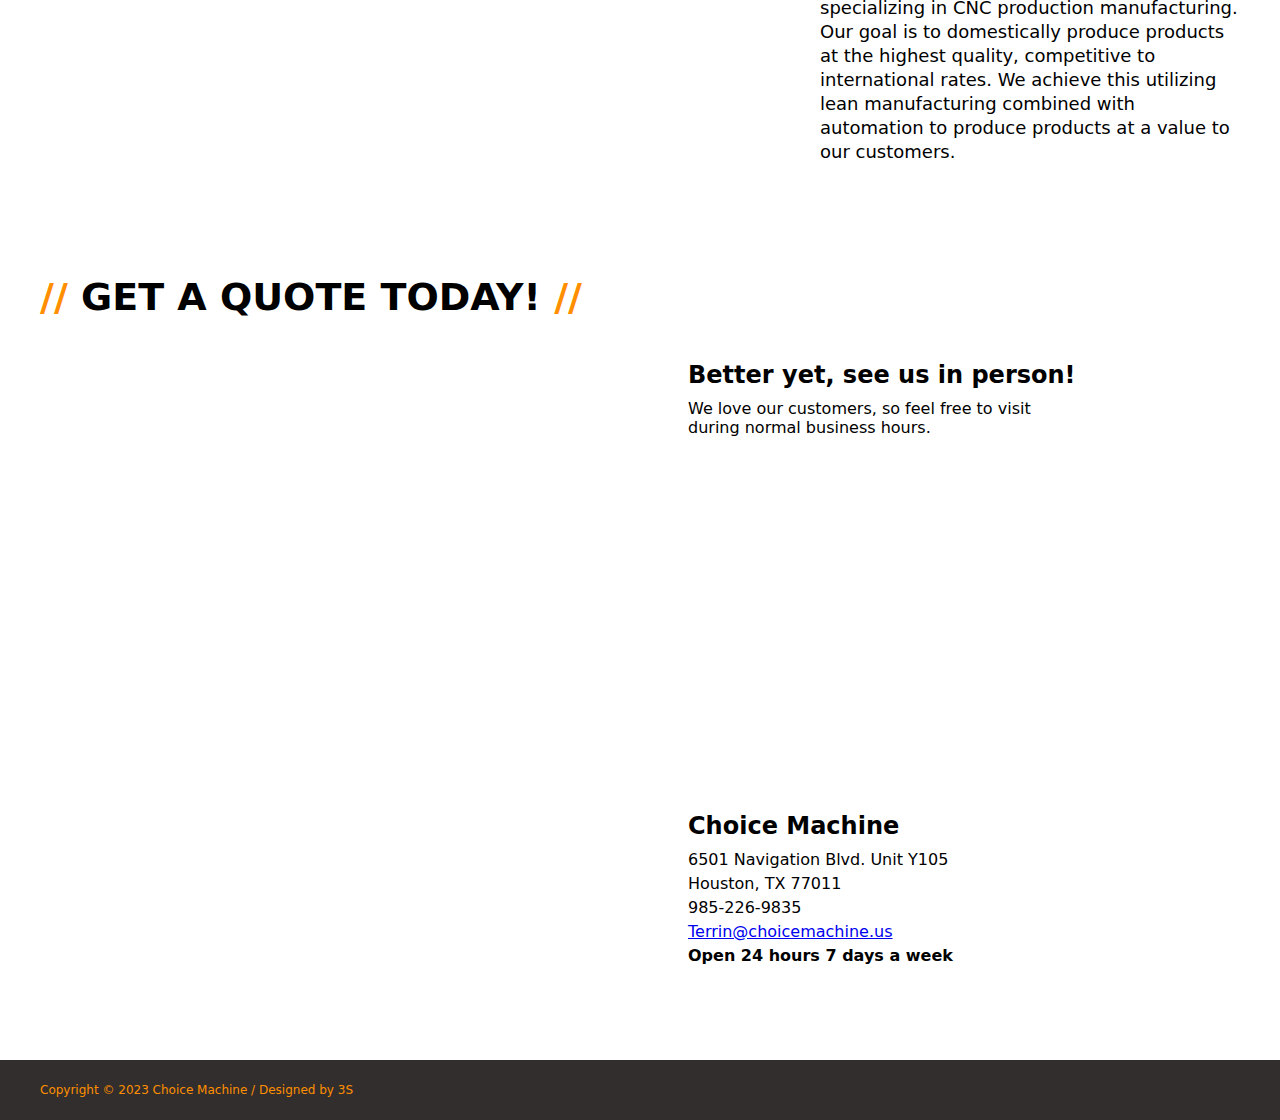
==== commit 3c65c931: "adding webp images" ====
--- a/index.html
+++ b/index.html
@@ -33,7 +33,7 @@
       <h2><span>//</span> OUR SERVICES <span>//</span></h2>
       <div class="service-info">
         <div class="service">
-          <img src="./webp/service_1.png" alt="part design image" />
+          <img src="./webp/service_1.webp" alt="part design image" />
           <div class="title">
             <h3><span>//</span> Precision Turning</h3>
           </div>
@@ -43,7 +43,7 @@
           </div>
         </div>
         <div class="service">
-          <img src="./webp/service_2.png" alt="machining image" />
+          <img src="./webp/service_2.webp" alt="machining image" />
           <div class="title">
             <h3><span>//</span> Product Design &  Inventory</h3>
           </div>
@@ -53,7 +53,7 @@
           </div>
         </div>
         <div class="service">
-          <img src="./webp/service_3.png" alt="supply chain image" />
+          <img src="./webp/service_3.webp" alt="supply chain image" />
           <div class="title">
             <h3><span>//</span> Quality</h3>
           </div>
@@ -74,7 +74,7 @@
 
     <section id="about-us">
       <h2 class="mobile"><span>//</span> ABOUT US <span>//</span></h2>
-      <img src="images/about_us.png" />
+      <img src="images/about_us.webp" />
       <div>
         <h2 class="desktop"><span>//</span> ABOUT US <span>//</span></h2>
         <p>Choice Machine is a U.S. based company specializing in CNC production manufacturing. Our goal is to domestically produce products at the highest quality, competitive to international rates. We achieve this utilizing lean manufacturing combined with automation to produce products at a value to our customers.</p>
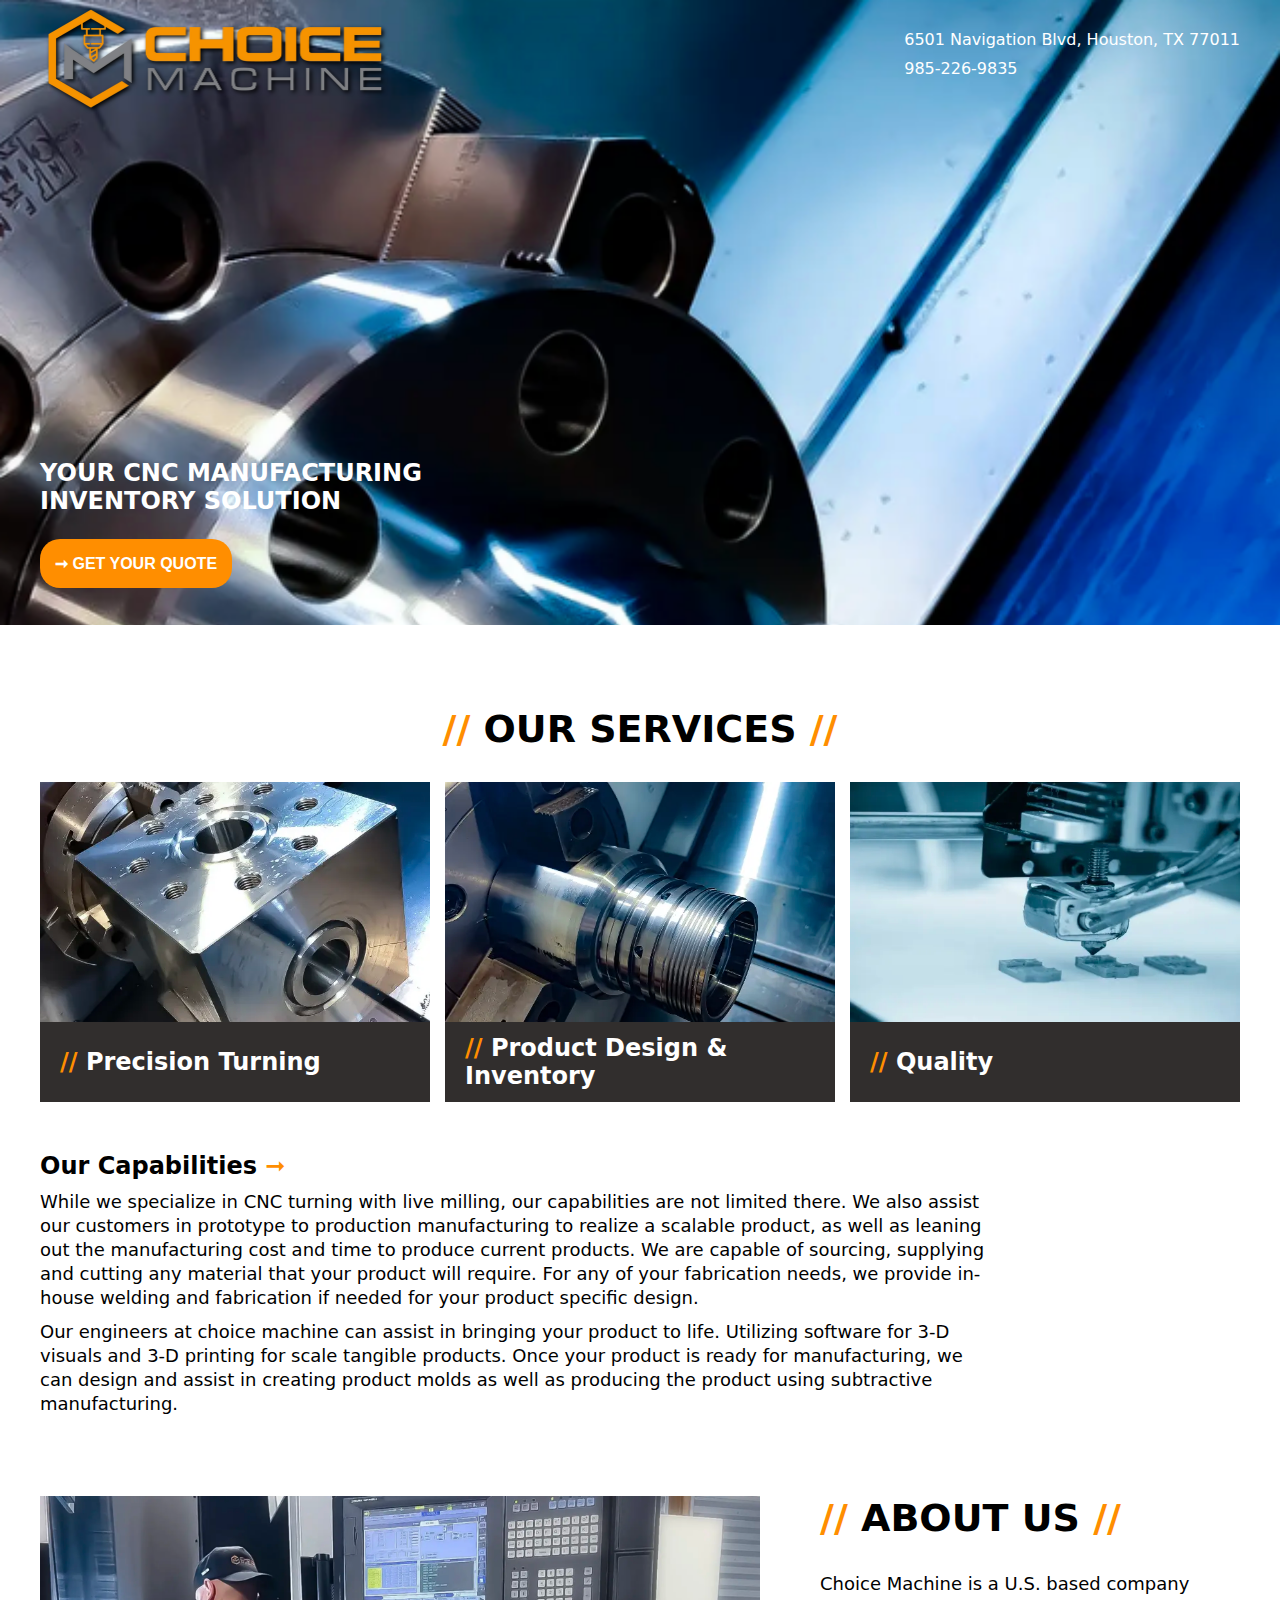
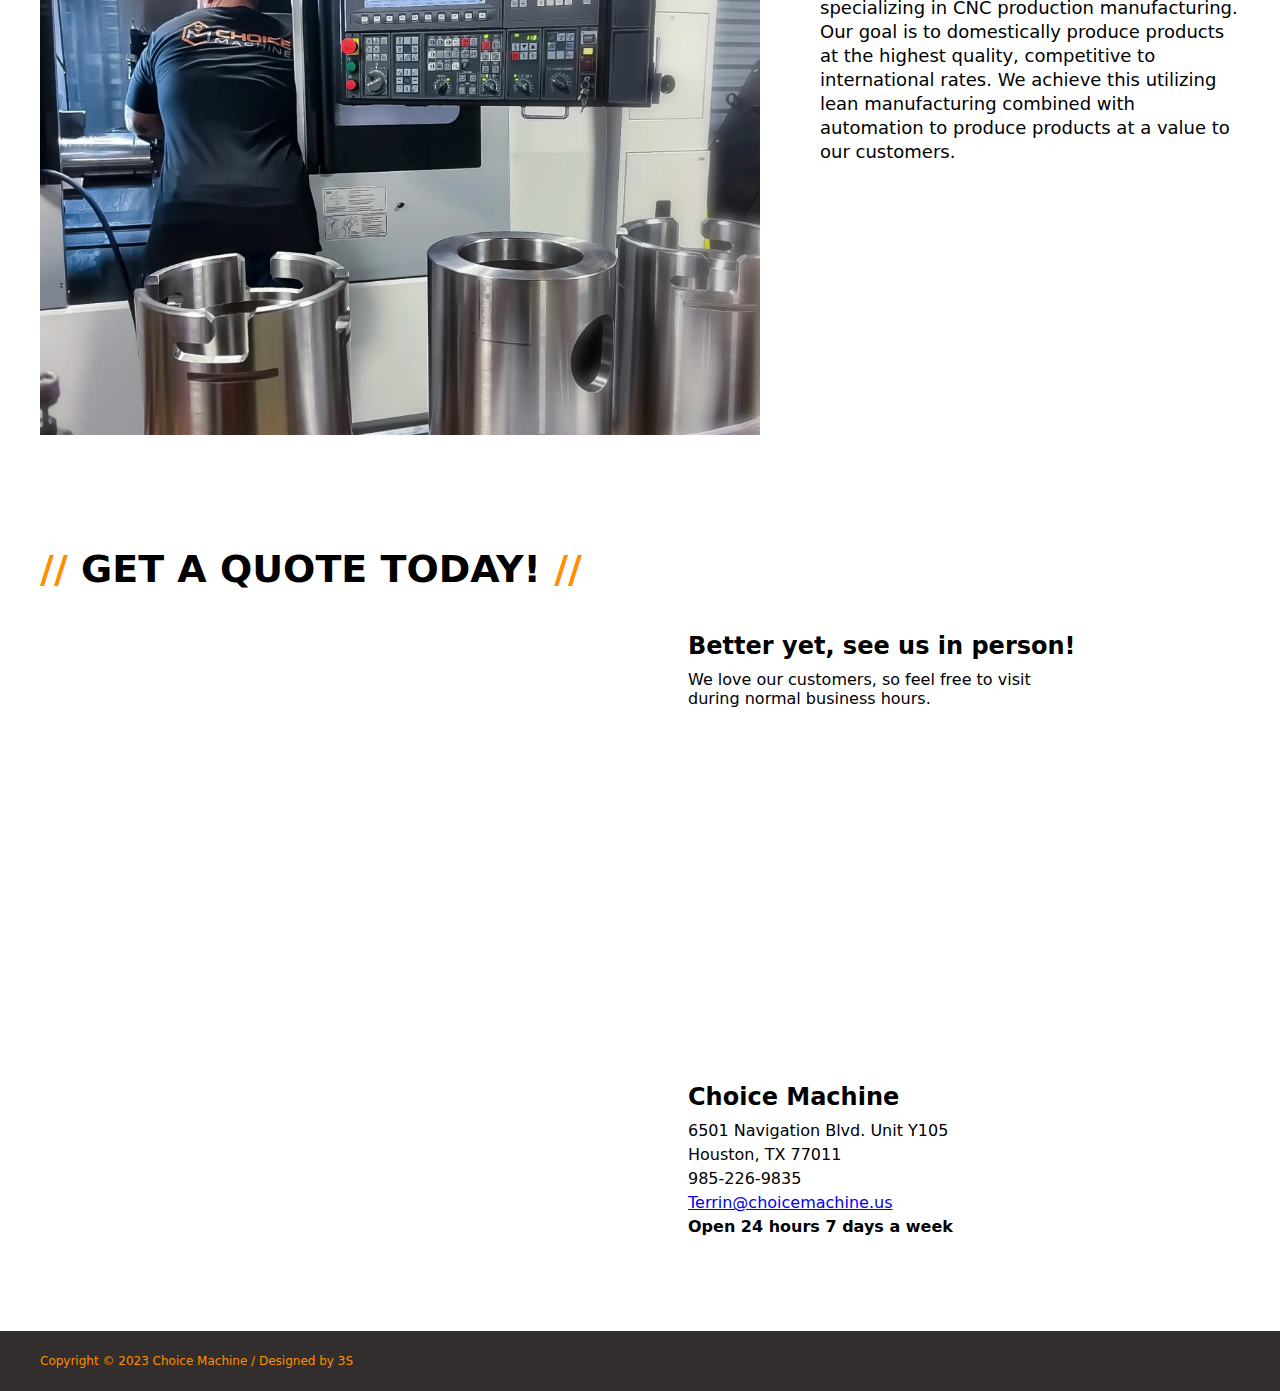
==== commit 4802a457: "adding webp images" ====
--- a/index.html
+++ b/index.html
@@ -74,7 +74,7 @@
 
     <section id="about-us">
       <h2 class="mobile"><span>//</span> ABOUT US <span>//</span></h2>
-      <img src="images/about_us.webp" />
+      <img src="./webp/about_us.webp" />
       <div>
         <h2 class="desktop"><span>//</span> ABOUT US <span>//</span></h2>
         <p>Choice Machine is a U.S. based company specializing in CNC production manufacturing. Our goal is to domestically produce products at the highest quality, competitive to international rates. We achieve this utilizing lean manufacturing combined with automation to produce products at a value to our customers.</p>
